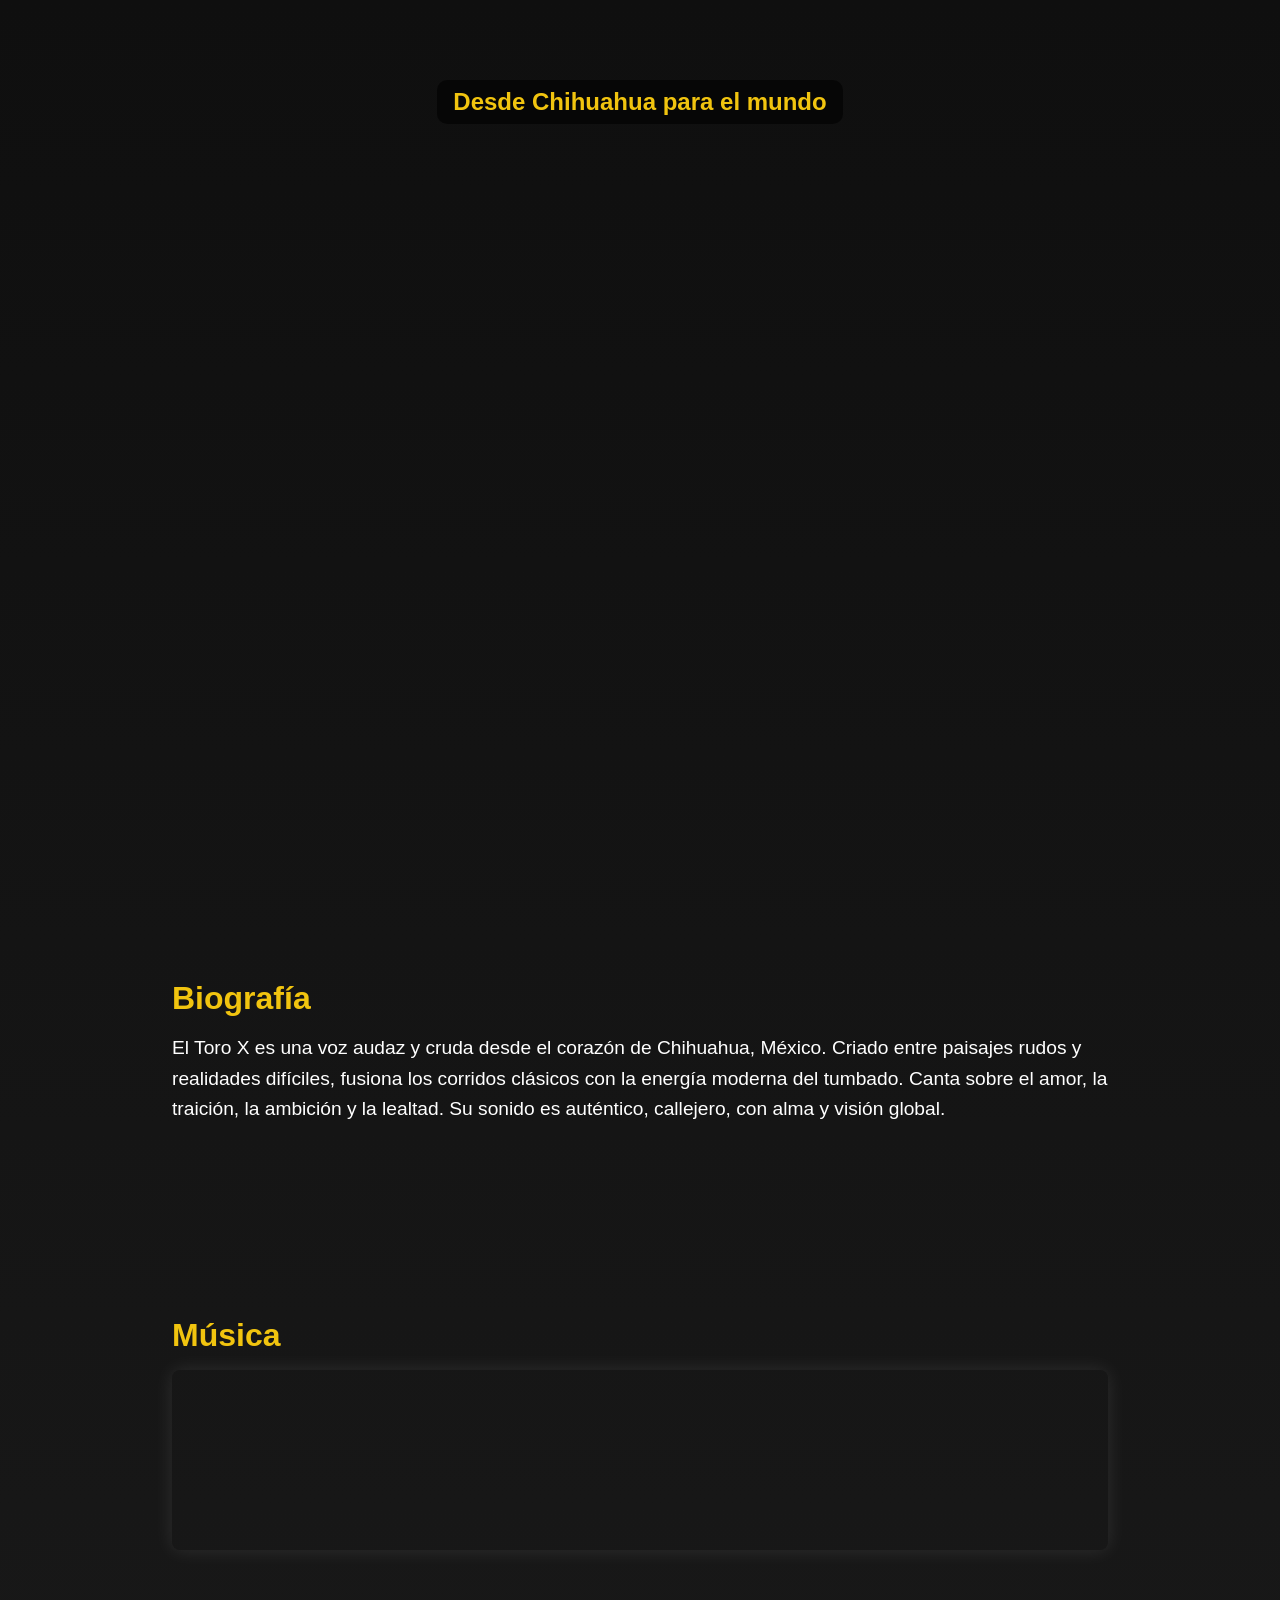
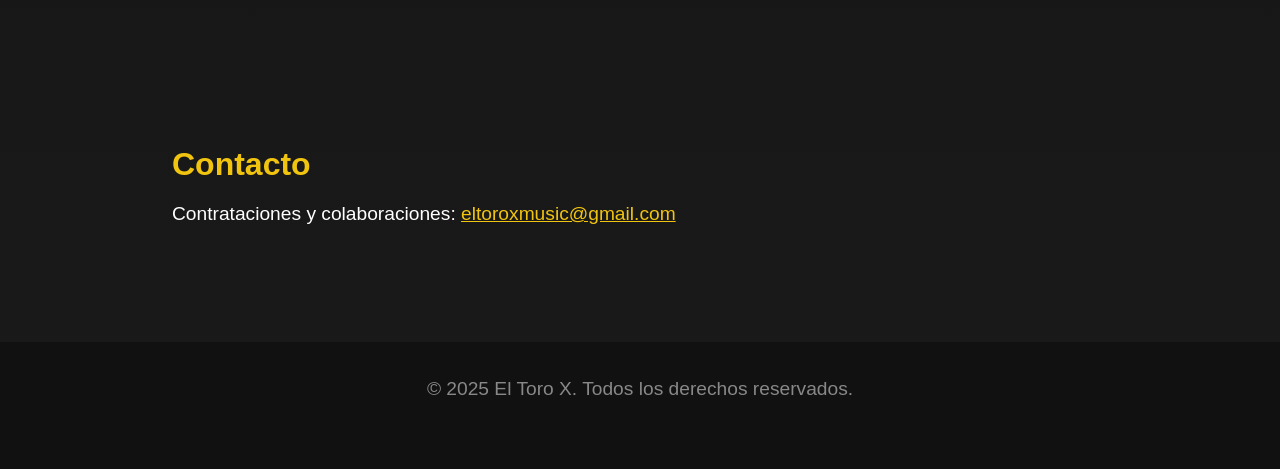
==== index.html @ a6827946 "Update index.html" ====
<!DOCTYPE html>
<html lang="es">
<head>
  <meta charset="UTF-8">
  <meta name="viewport" content="width=device-width, initial-scale=1.0">
  <title>El Toro X</title>
  <style>
    * {
      margin: 0;
      padding: 0;
      box-sizing: border-box;
    }
    body {
      font-family: 'Arial', sans-serif;
      background: linear-gradient(to bottom, #0f0f0f, #1a1a1a);
      color: #fff;
      overflow-x: hidden;
    }
    header {
      display: none;
    }
    .hero {
      height: 100vh;
      background: url('https://raw.githubusercontent.com/mpatino2004/El-Toro-X/main/El%20Toro%20X%20Album%20Cover.jpg') center/cover no-repeat;
      display: flex;
      align-items: flex-start;
      justify-content: center;
      text-align: center;
      padding-top: 80px;
    }
    .hero h2 {
      font-size: 1.5rem;
      background: rgba(0,0,0,0.6);
      padding: 0.5rem 1rem;
      border-radius: 10px;
      animation: fadeIn 2s ease-out;
    }
    @keyframes fadeIn {
      from { opacity: 0; transform: translateY(20px); }
      to { opacity: 1; transform: translateY(0); }
    }
    section {
      padding: 5rem 2rem;
      max-width: 1000px;
      margin: 0 auto;
    }
    h2 {
      font-size: 2rem;
      margin-bottom: 1rem;
      color: #f1c40f;
    }
    p, iframe {
      font-size: 1.2rem;
      line-height: 1.6;
      margin-bottom: 2rem;
    }
    .music iframe {
      width: 100%;
      height: 180px;
      border: none;
      border-radius: 8px;
      box-shadow: 0 0 20px rgba(255, 255, 255, 0.1);
    }
    footer {
      background: #111;
      text-align: center;
      padding: 2rem;
      font-size: 0.9rem;
      color: #888;
    }
  </style>
</head>
<body>
  <div class="hero">
    <h2>Desde Chihuahua para el mundo</h2>
  </div>

  <section>
    <h2>Biografía</h2>
    <p>El Toro X es una voz audaz y cruda desde el corazón de Chihuahua, México. Criado entre paisajes rudos y realidades difíciles, fusiona los corridos clásicos con la energía moderna del tumbado. Canta sobre el amor, la traición, la ambición y la lealtad. Su sonido es auténtico, callejero, con alma y visión global.</p>
  </section>

  <section class="music">
    <h2>Música</h2>
    <iframe src="https://open.spotify.com/embed/artist/artist-id" allowtransparency="true" allow="encrypted-media"></iframe>
  </section>

  <section>
    <h2>Contacto</h2>
    <p>Contrataciones y colaboraciones: <a href="mailto:eltoroxmusic@gmail.com" style="color:#f1c40f;">eltoroxmusic@gmail.com</a></p>
  </section>

  <footer>
    <p>&copy; 2025 El Toro X. Todos los derechos reservados.</p>
  </footer>
</body>
</html>
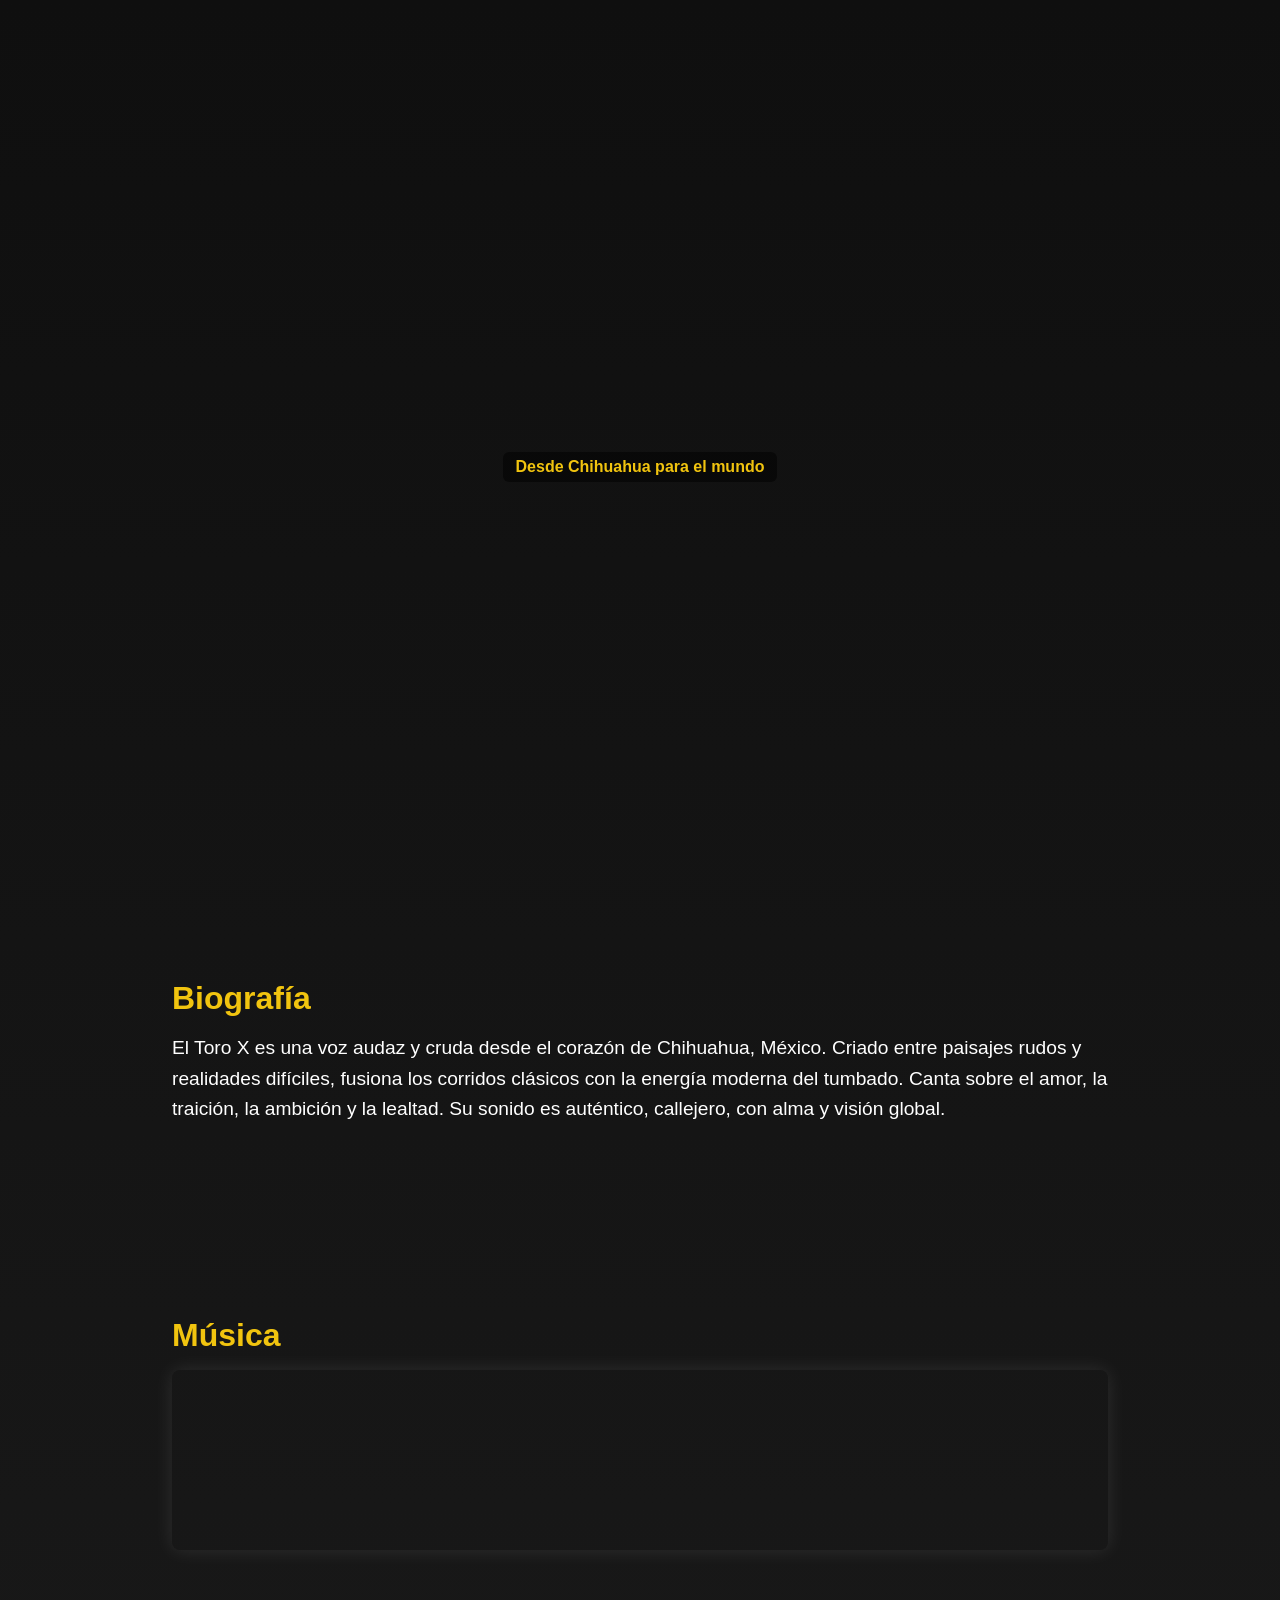
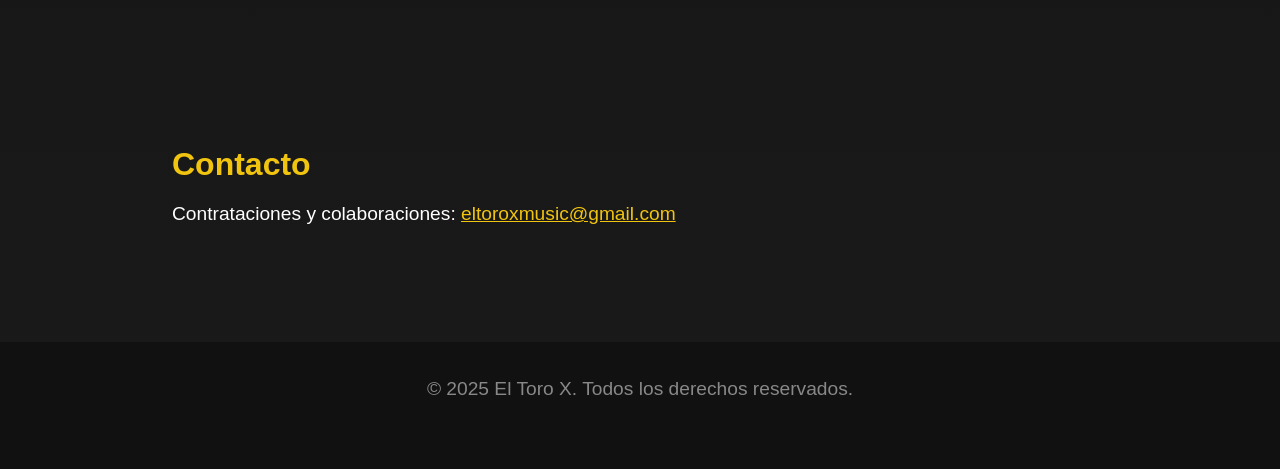
==== commit 685a6283: "Update index.html" ====
--- a/index.html
+++ b/index.html
@@ -23,17 +23,17 @@
       height: 100vh;
       background: url('https://raw.githubusercontent.com/mpatino2004/El-Toro-X/main/El%20Toro%20X%20Album%20Cover.jpg') center/cover no-repeat;
       display: flex;
-      align-items: flex-start;
+      align-items: center;
       justify-content: center;
       text-align: center;
-      padding-top: 80px;
     }
     .hero h2 {
-      font-size: 1.5rem;
-      background: rgba(0,0,0,0.6);
-      padding: 0.5rem 1rem;
-      border-radius: 10px;
+      font-size: 1rem;
+      background: rgba(0,0,0,0.5);
+      padding: 0.4rem 0.8rem;
+      border-radius: 6px;
       animation: fadeIn 2s ease-out;
+      margin-top: 50px;
     }
     @keyframes fadeIn {
       from { opacity: 0; transform: translateY(20px); }
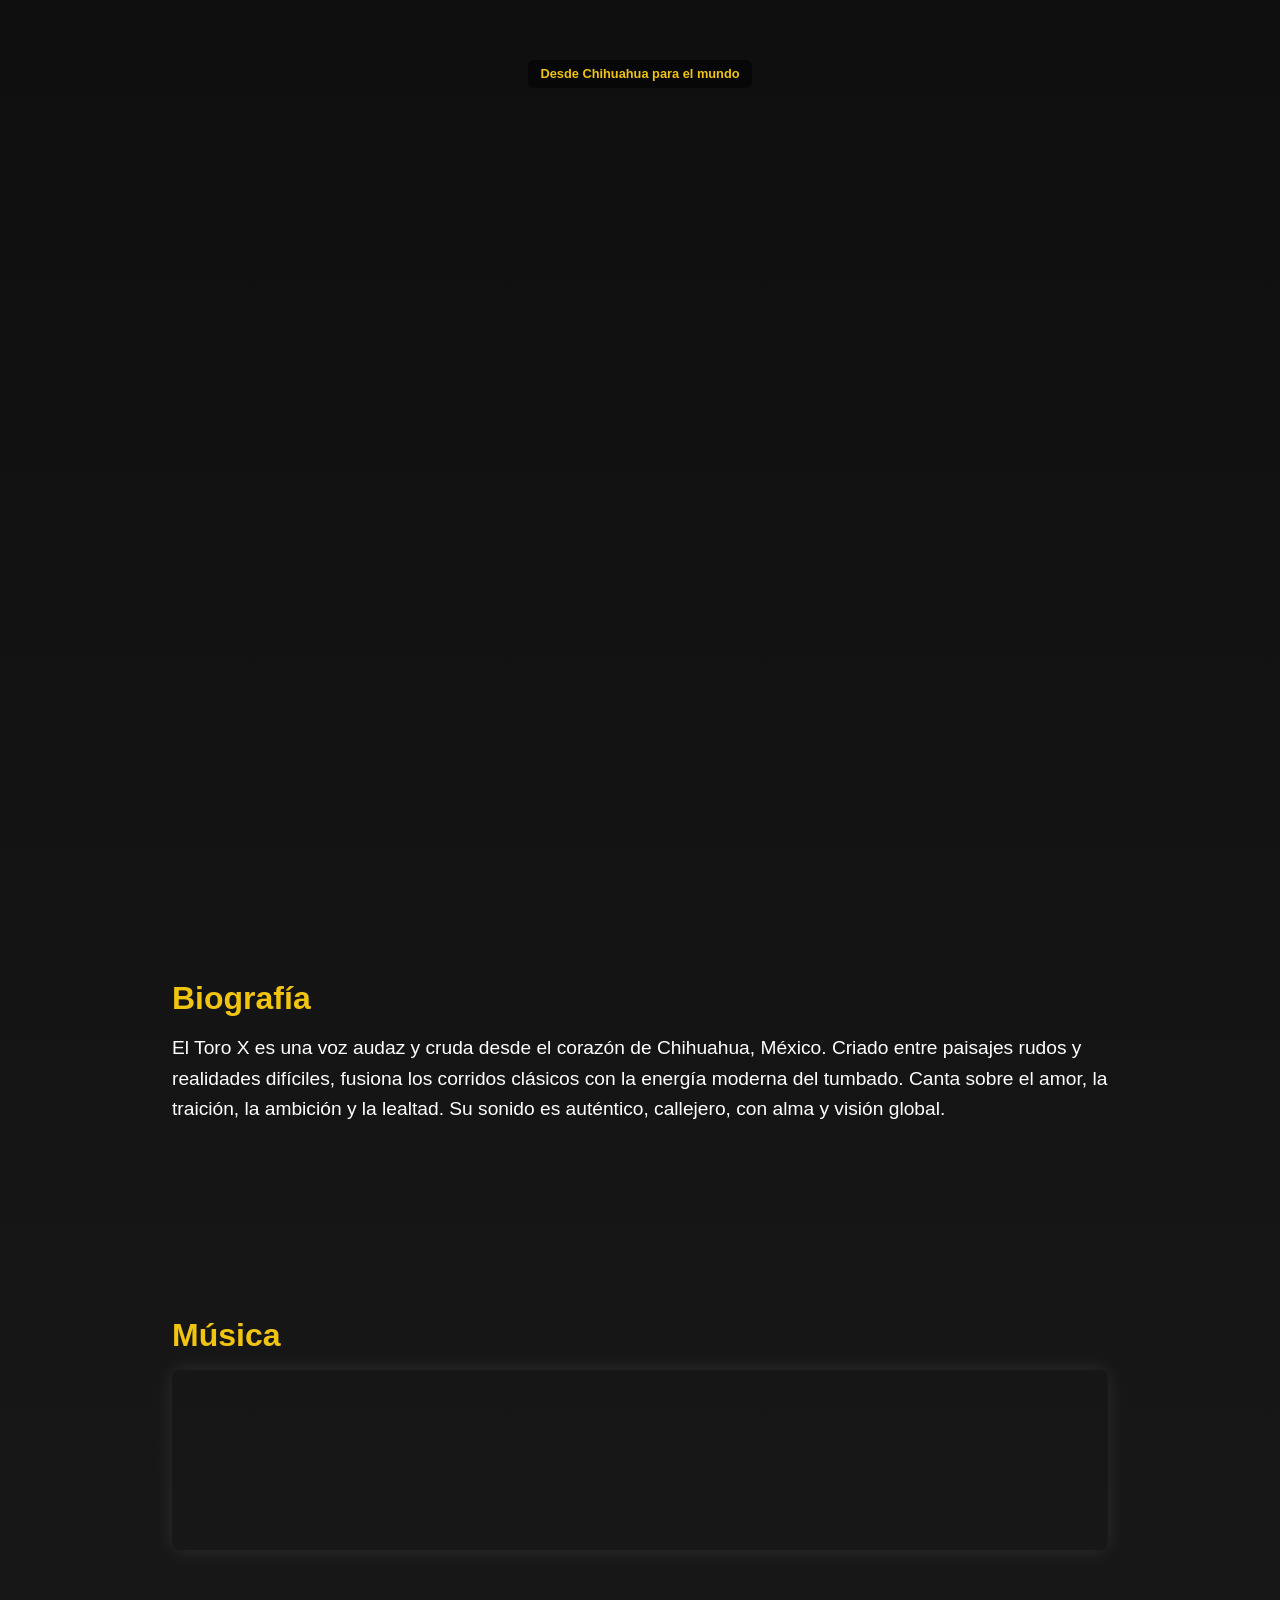
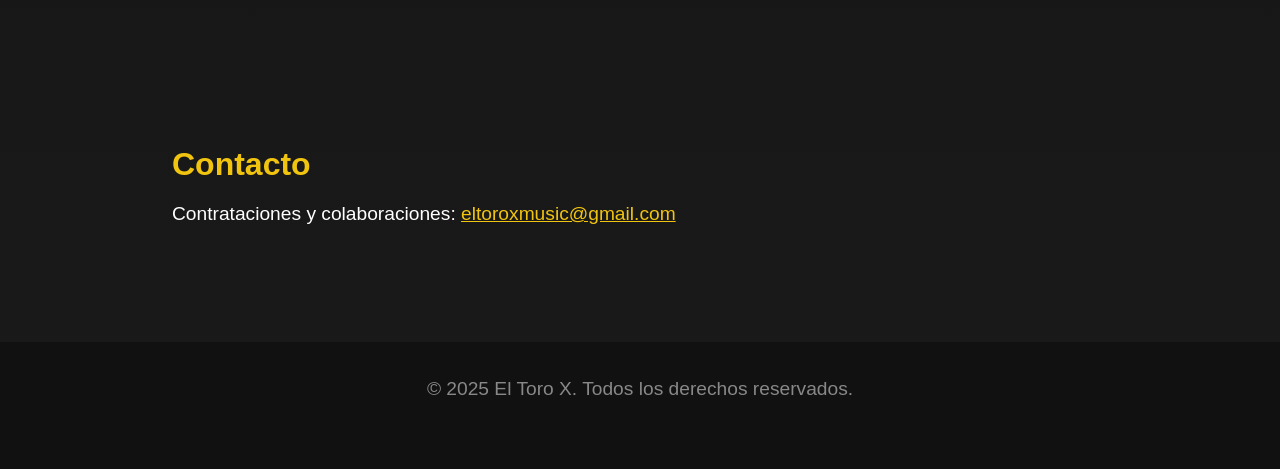
==== commit c6d6fa62: "Update index.html" ====
--- a/index.html
+++ b/index.html
@@ -23,17 +23,17 @@
       height: 100vh;
       background: url('https://raw.githubusercontent.com/mpatino2004/El-Toro-X/main/El%20Toro%20X%20Album%20Cover.jpg') center/cover no-repeat;
       display: flex;
-      align-items: center;
+      align-items: flex-start;
       justify-content: center;
       text-align: center;
+      padding-top: 60px;
     }
     .hero h2 {
-      font-size: 1rem;
+      font-size: 0.8rem;
       background: rgba(0,0,0,0.5);
       padding: 0.4rem 0.8rem;
       border-radius: 6px;
       animation: fadeIn 2s ease-out;
-      margin-top: 50px;
     }
     @keyframes fadeIn {
       from { opacity: 0; transform: translateY(20px); }
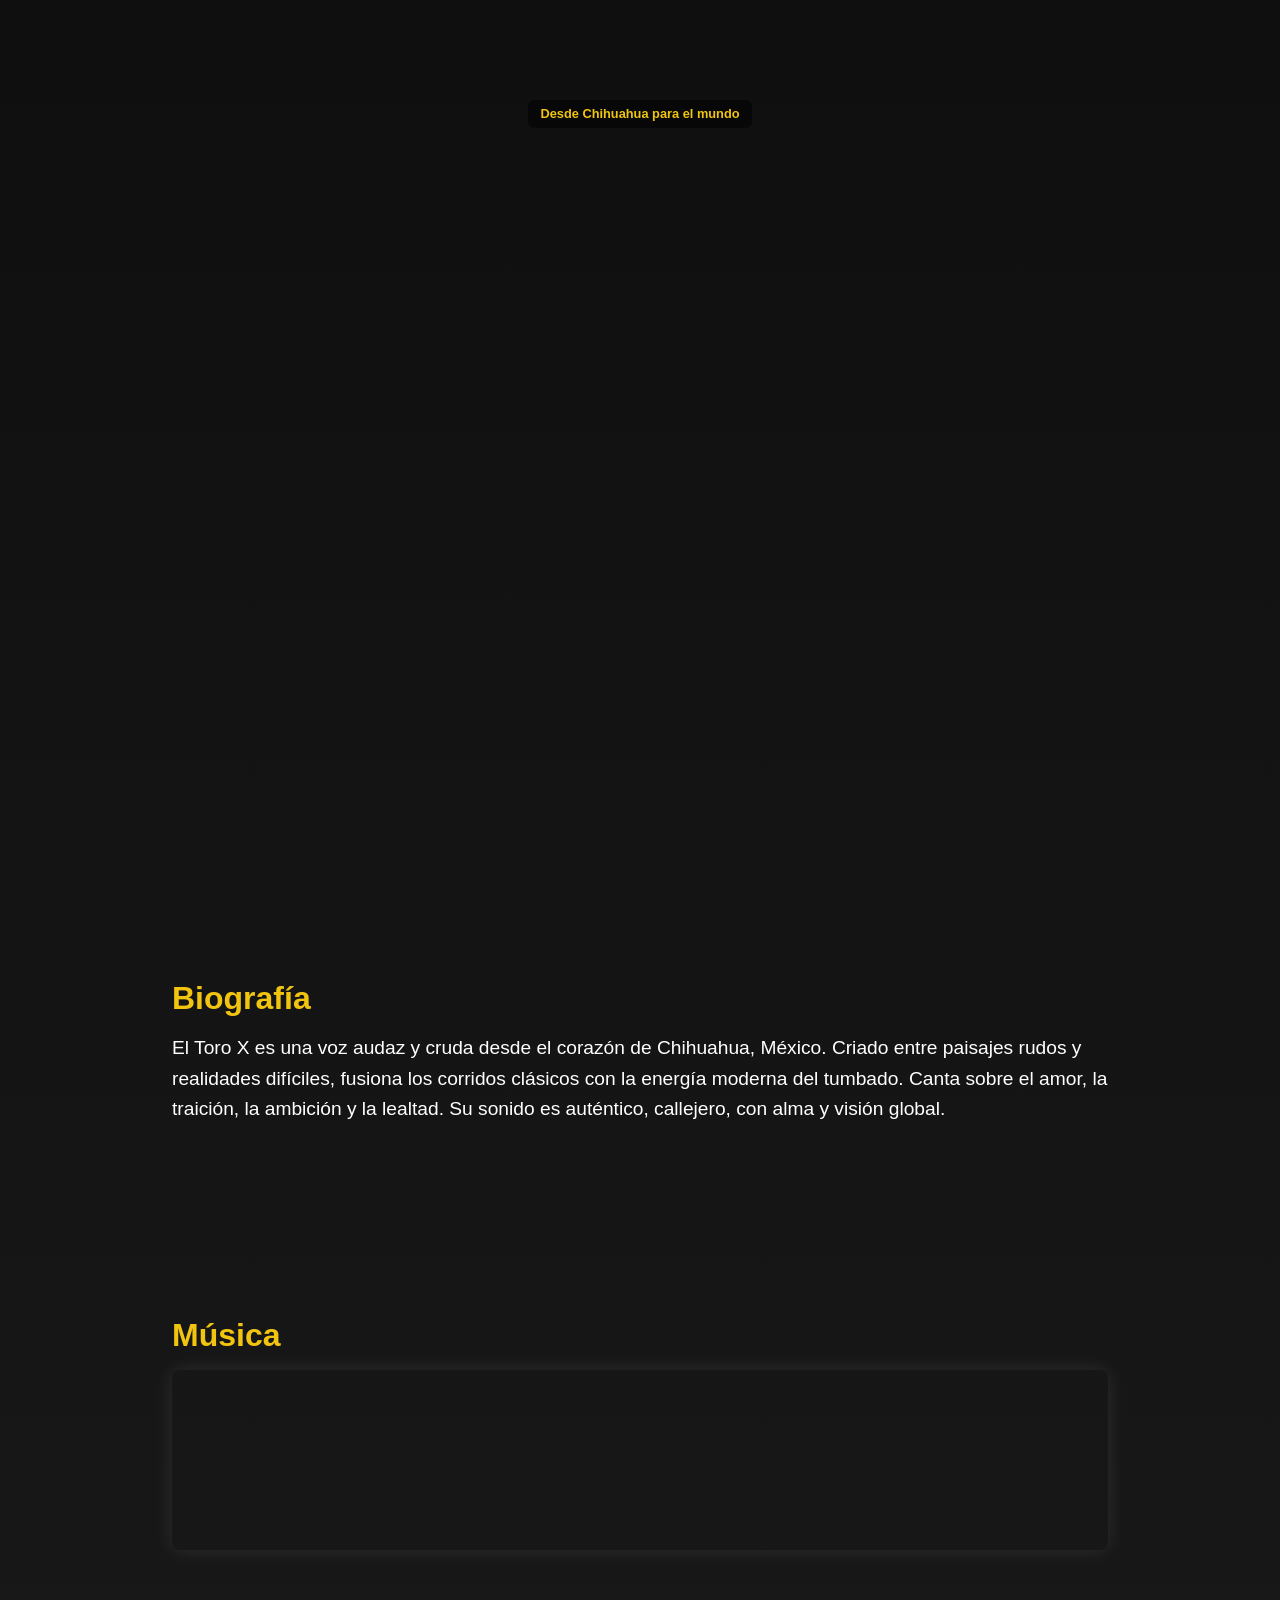
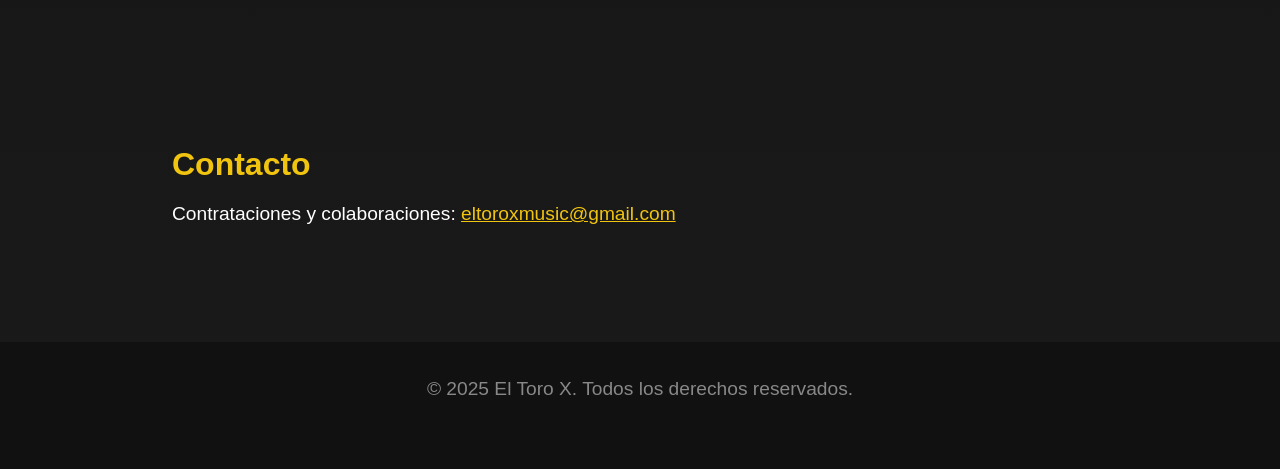
==== commit a33d8fac: "Update index.html" ====
--- a/index.html
+++ b/index.html
@@ -26,7 +26,7 @@
       align-items: flex-start;
       justify-content: center;
       text-align: center;
-      padding-top: 60px;
+      padding-top: 100px;
     }
     .hero h2 {
       font-size: 0.8rem;
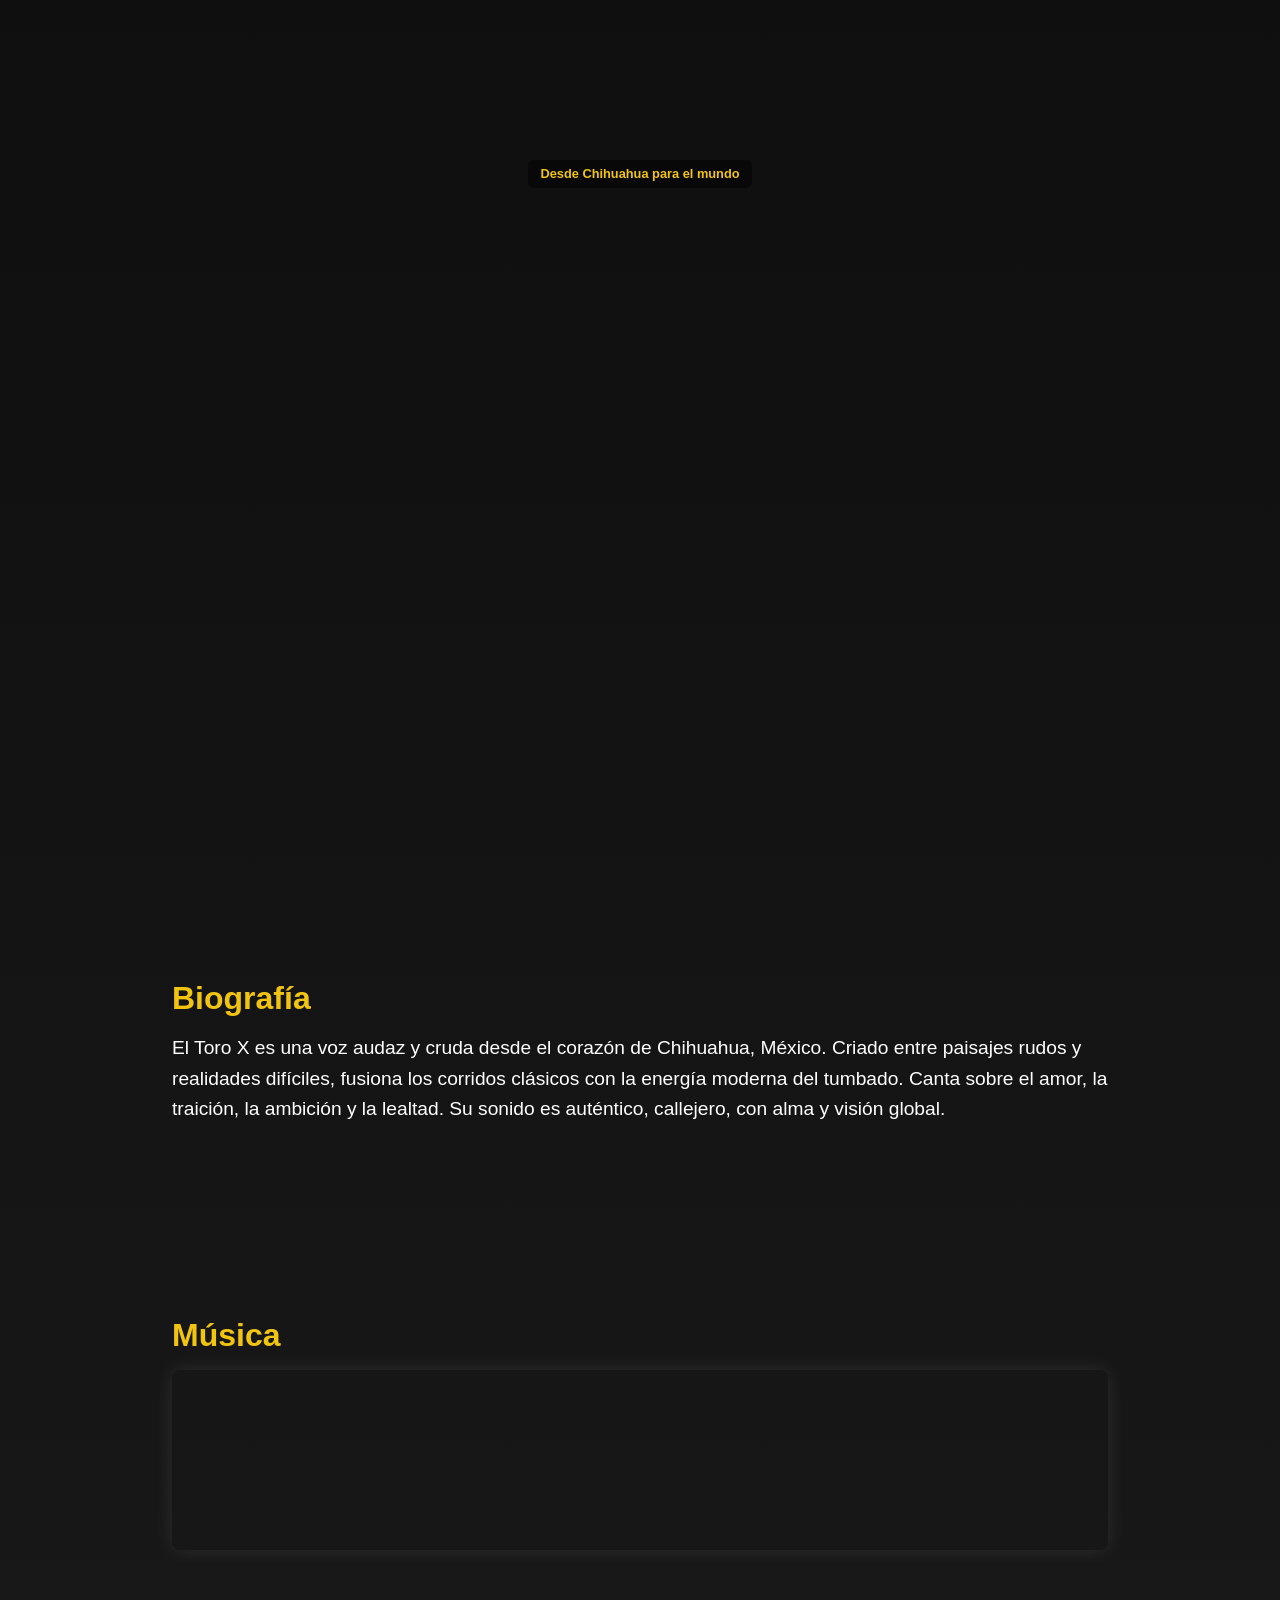
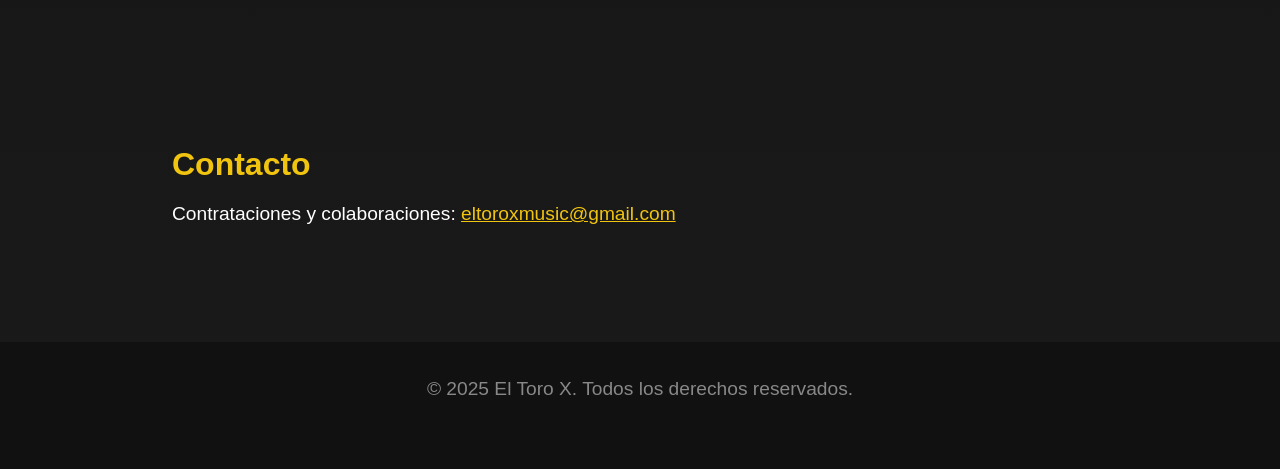
==== commit 03963417: "Update index.html" ====
--- a/index.html
+++ b/index.html
@@ -26,7 +26,7 @@
       align-items: flex-start;
       justify-content: center;
       text-align: center;
-      padding-top: 100px;
+      padding-top: 160px; /* Increased to move image down by about 1 inch */
     }
     .hero h2 {
       font-size: 0.8rem;
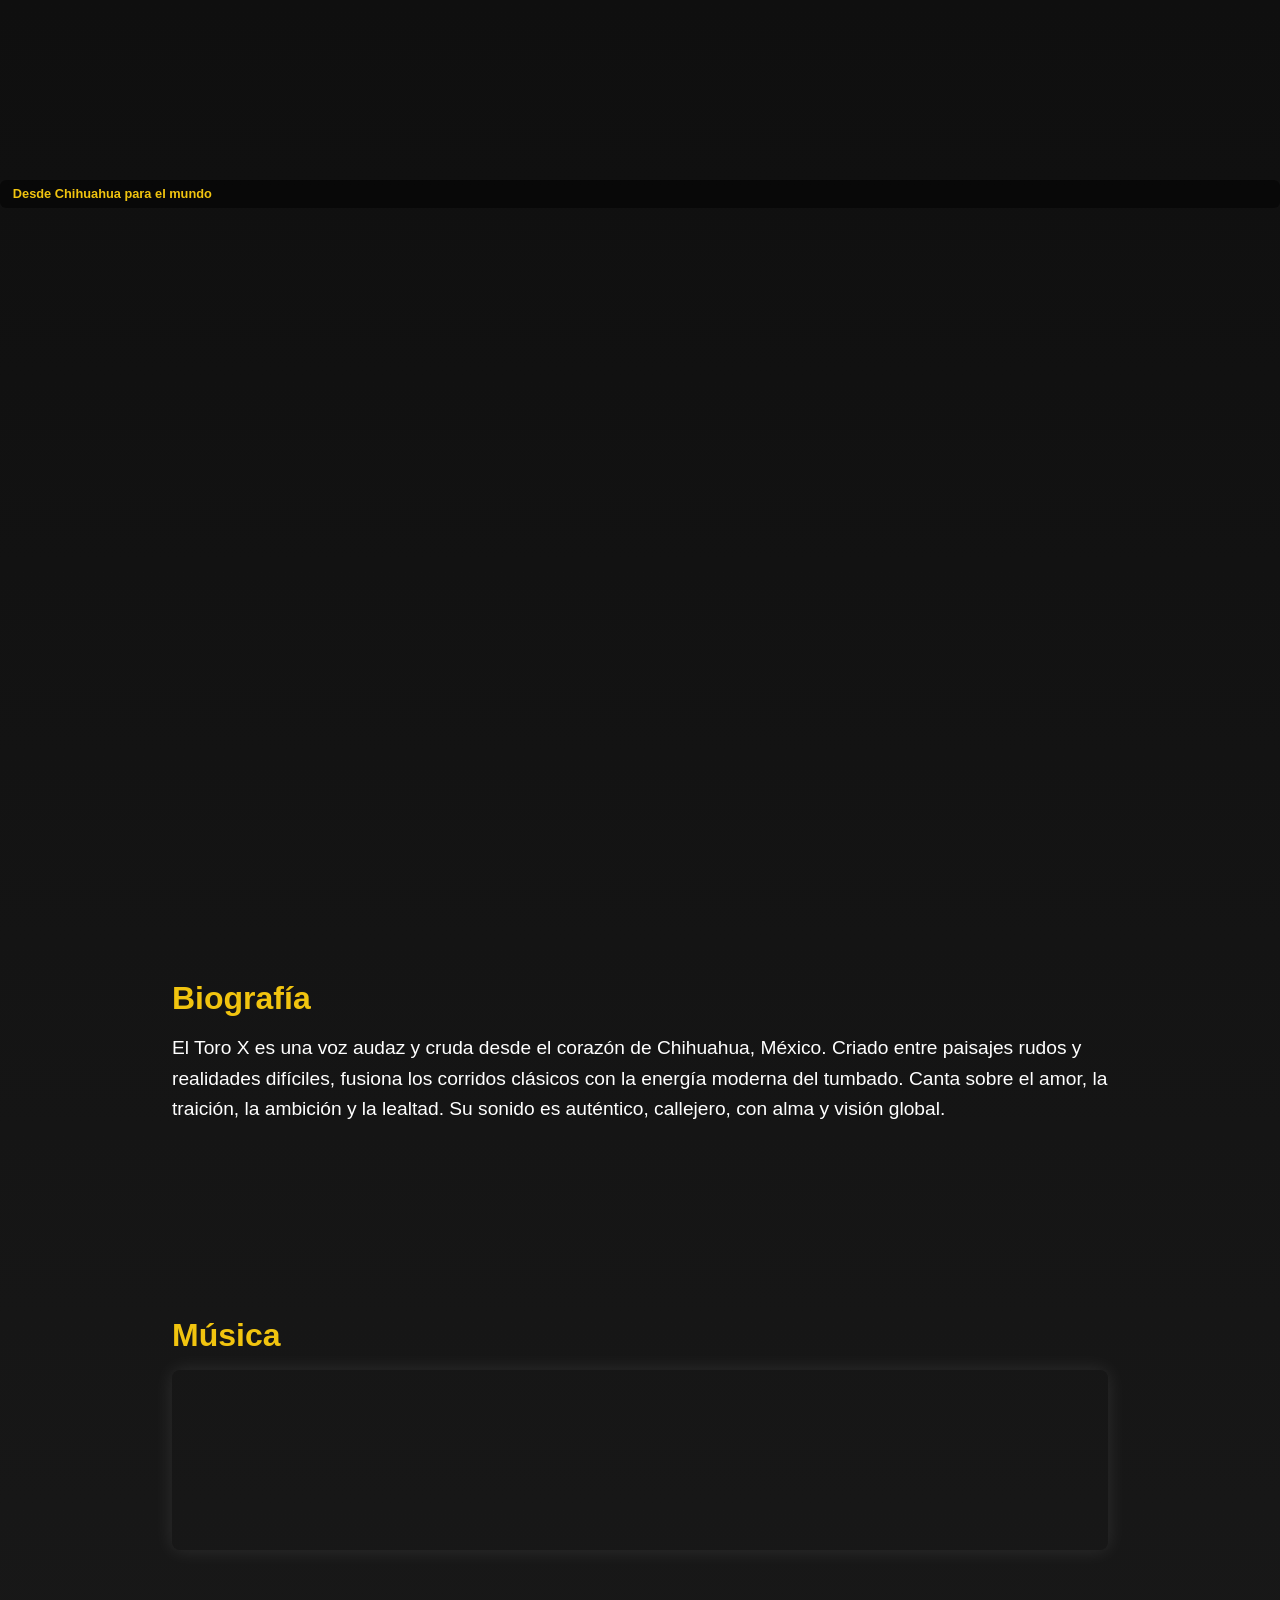
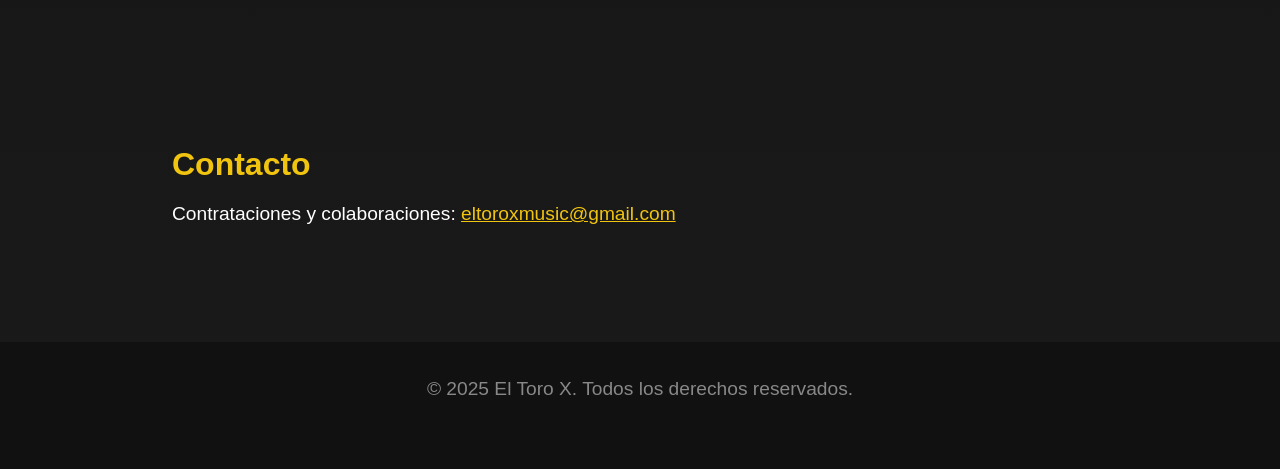
==== commit c739399c: "Update index.html" ====
--- a/index.html
+++ b/index.html
@@ -21,12 +21,17 @@
     }
     .hero {
       height: 100vh;
+      position: relative;
+    }
+    .hero::before {
+      content: "";
+      position: absolute;
+      top: 60px; /* adjust this value to move the image lower */
+      left: 0;
+      right: 0;
+      bottom: 0;
       background: url('https://raw.githubusercontent.com/mpatino2004/El-Toro-X/main/El%20Toro%20X%20Album%20Cover.jpg') center/cover no-repeat;
-      display: flex;
-      align-items: flex-start;
-      justify-content: center;
-      text-align: center;
-      padding-top: 160px; /* Increased to move image down by about 1 inch */
+      z-index: -1;
     }
     .hero h2 {
       font-size: 0.8rem;
@@ -34,6 +39,8 @@
       padding: 0.4rem 0.8rem;
       border-radius: 6px;
       animation: fadeIn 2s ease-out;
+      position: relative;
+      top: 180px;
     }
     @keyframes fadeIn {
       from { opacity: 0; transform: translateY(20px); }
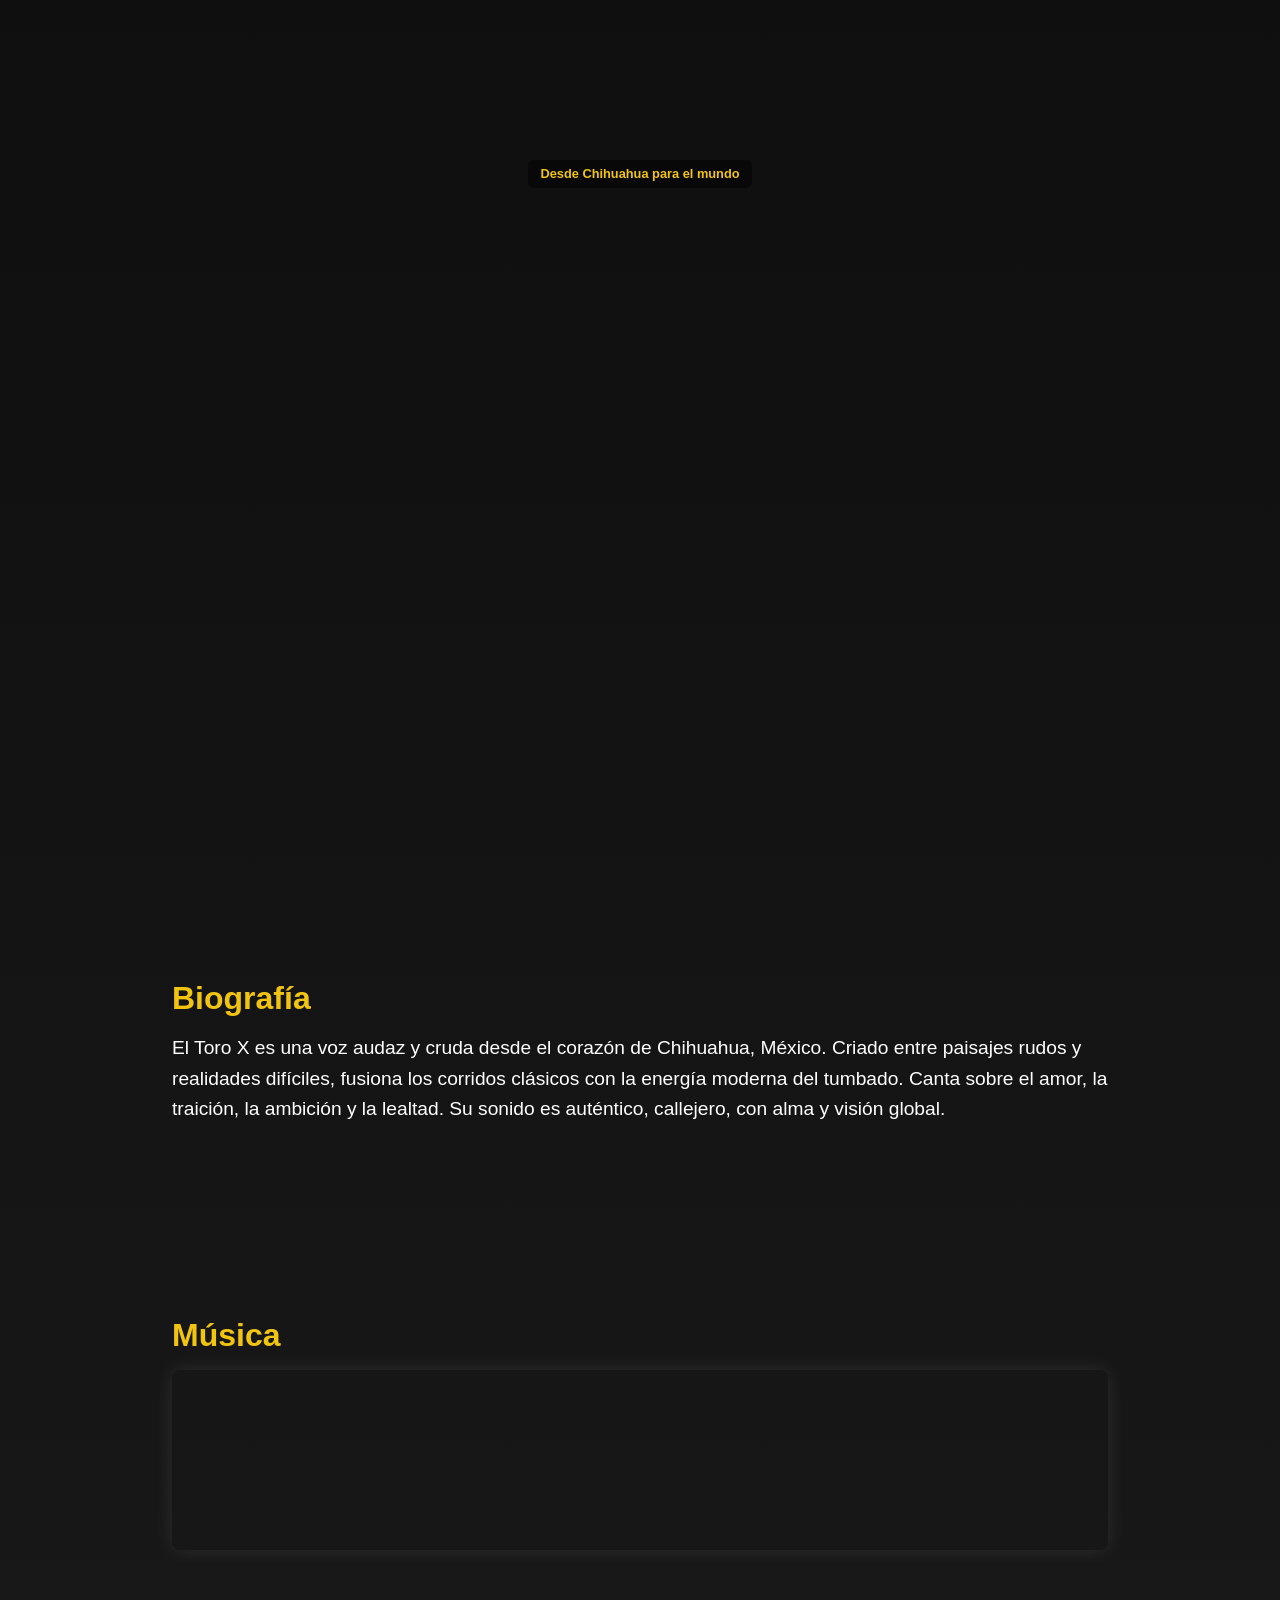
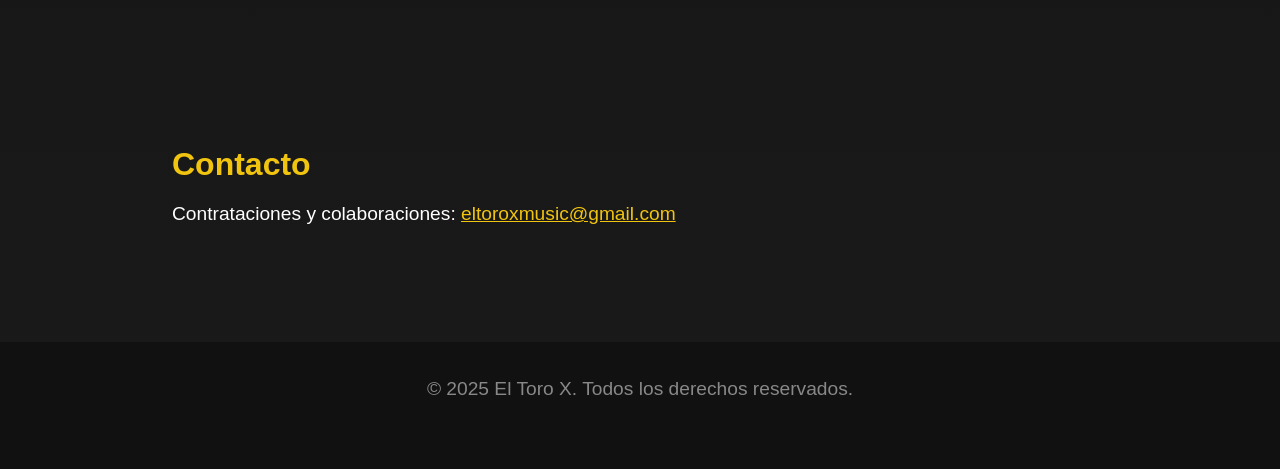
==== commit 07ff0255: "Update index.html" ====
--- a/index.html
+++ b/index.html
@@ -20,18 +20,13 @@
       display: none;
     }
     .hero {
-      height: 100vh;
+      min-height: 100vh;
       position: relative;
-    }
-    .hero::before {
-      content: "";
-      position: absolute;
-      top: 60px; /* adjust this value to move the image lower */
-      left: 0;
-      right: 0;
-      bottom: 0;
-      background: url('https://raw.githubusercontent.com/mpatino2004/El-Toro-X/main/El%20Toro%20X%20Album%20Cover.jpg') center/cover no-repeat;
-      z-index: -1;
+      background: url('https://raw.githubusercontent.com/mpatino2004/El-Toro-X/main/El%20Toro%20X%20Album%20Cover.jpg') center 80px no-repeat;
+      background-size: cover;
+      display: flex;
+      justify-content: center;
+      align-items: flex-start;
     }
     .hero h2 {
       font-size: 0.8rem;
@@ -39,8 +34,7 @@
       padding: 0.4rem 0.8rem;
       border-radius: 6px;
       animation: fadeIn 2s ease-out;
-      position: relative;
-      top: 180px;
+      margin-top: 160px;
     }
     @keyframes fadeIn {
       from { opacity: 0; transform: translateY(20px); }
